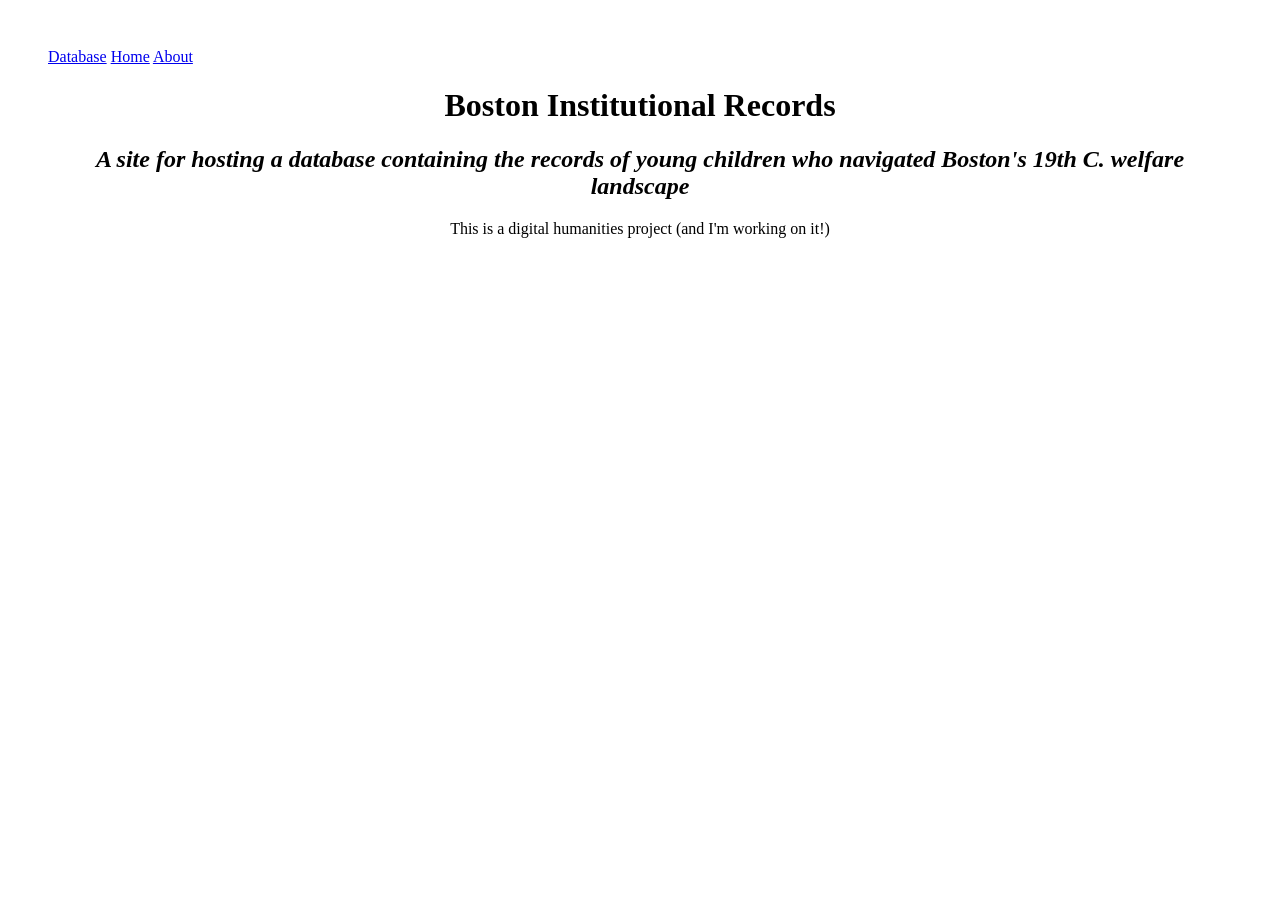
==== index.html @ 5475118f "get this pink away" ====
<!DOCTYPE html>
<html>
    <head>
        <title>Boston Institutional Care Records</title>
        <link rel="stylesheet" href="style.css">
    </head>
    <div class="topnav">
        <a class= "active" href= file:/Users/poppylambert/Documents/GitHub/boston-institutional-records/database.html>Database</a> 
        <a href="file:/Users/poppylambert/Documents/GitHub/boston-institutional-records/home.html">Home</a> 
        <a href="file:/Users/poppylambert/Documents/GitHub/boston-institutional-records/about.html">About</a> 
    </div>
    <body>
        
        <h1 style="text-align: center;">Boston Institutional Records</h1>
        <h2 style="text-align:center;"><em>A site for hosting a database containing the records of young children who navigated Boston's 19th C. welfare landscape </em></h2>
        <p style="text-align: center">This is a digital humanities project (and I'm working on it!)</p>        
    </body>
</html>
---- style.css ----
body {background-color:white; 
margin:3em;

}

p {display:block;}


p.navigation {
display:block;
font-weight:bold;
}

page-title{
    padding: 40px 0 8px;
    max-width: 640px;
}

content{
    max-width: 640px; /* keeps line length readable/wraps text */
    padding-bottom:: 64px
}

content section{
    margin-bottom: 40px
}

page-title h2{
    font-family: var(--serif);
    font-weight: 500;
    font-size: 32px;
    color: var(--ink);
}

@import url('https://fonts.googleapis.com/css2?family=Newsreader:wght@400;500;600&display=swap');

site-title {
  text-align: center;
  font-family: 'Newsreader', Georgia, 'Times New Roman', serif;
  font-weight: 500;
  font-size: 48px;
  padding: 48px 0;
}
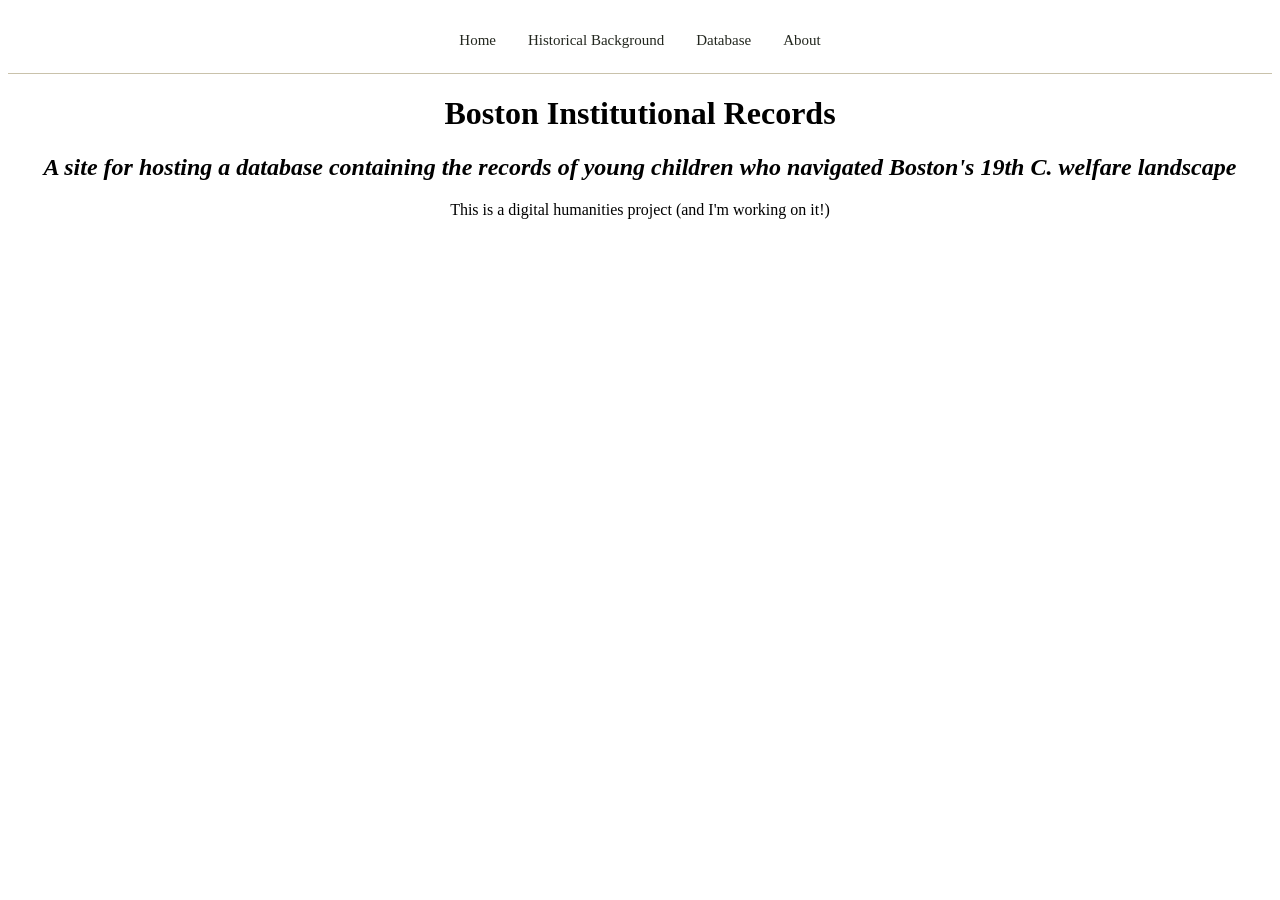
==== commit c1e27f0c: "Update index.html" ====
--- a/index.html
+++ b/index.html
@@ -4,16 +4,16 @@
         <title>Boston Institutional Care Records</title>
         <link rel="stylesheet" href="style.css">
     </head>
-    <div class="topnav">
-        <a class= "active" href= file:/Users/poppylambert/Documents/GitHub/boston-institutional-records/database.html>Database</a> 
-        <a href="file:/Users/poppylambert/Documents/GitHub/boston-institutional-records/home.html">Home</a> 
-        <a href="file:/Users/poppylambert/Documents/GitHub/boston-institutional-records/about.html">About</a> 
-    </div>
     <body>
-        
+        <div class="topnav">
+            <a href="home.html">Home</a>
+            <a href="historicalbackground.html">Historical Background</a>
+            <a href= "database.html">Database</a>
+            <a href="about.html">About</a>
+        </div>
         <h1 style="text-align: center;">Boston Institutional Records</h1>
         <h2 style="text-align:center;"><em>A site for hosting a database containing the records of young children who navigated Boston's 19th C. welfare landscape </em></h2>
-        <p style="text-align: center">This is a digital humanities project (and I'm working on it!)</p>        
+        <p style="text-align:center;">This is a digital humanities project (and I'm working on it!)</p>        
     </body>
 </html>
 
--- a/style.css
+++ b/style.css
@@ -1,40 +1,36 @@
-body {background-color:white; 
-margin:3em;
 
+:root {
+  --serif: 'Newsreader', Georgia, serif;
+  --ink: #23271f;
 }
-
-p {display:block;}
-
 
 p.navigation {
 display:block;
 font-weight:bold;
 }
 
-page-title{
+.page-title{
     padding: 40px 0 8px;
     max-width: 640px;
 }
 
-content{
+.content{
     max-width: 640px; /* keeps line length readable/wraps text */
-    padding-bottom:: 64px
+    padding-bottom: 64px
 }
 
-content section{
+.content section{
     margin-bottom: 40px
 }
 
-page-title h2{
+.page-title h2{
     font-family: var(--serif);
     font-weight: 500;
     font-size: 32px;
     color: var(--ink);
 }
 
-@import url('https://fonts.googleapis.com/css2?family=Newsreader:wght@400;500;600&display=swap');
-
-site-title {
+.site-title {
   text-align: center;
   font-family: 'Newsreader', Georgia, 'Times New Roman', serif;
   font-weight: 500;
@@ -42,3 +38,27 @@
   padding: 48px 0;
 }
 
+.topnav {
+  display: flex;
+  justify-content: center;
+  gap: 32px;
+  padding: 20px 0;
+  border-bottom: 1px solid #c9c2ab;
+}
+
+.topnav a {
+  text-decoration: none;
+  color: #23271f;
+  font-size: 15px;
+  padding: 4px 0;
+}
+
+.topnav a:hover {
+  color: #8a6a34;
+}
+
+.topnav a.active {
+  font-weight: 600;
+  color: #8a6a34;
+  border-bottom: 2px solid #8a6a34;
+}
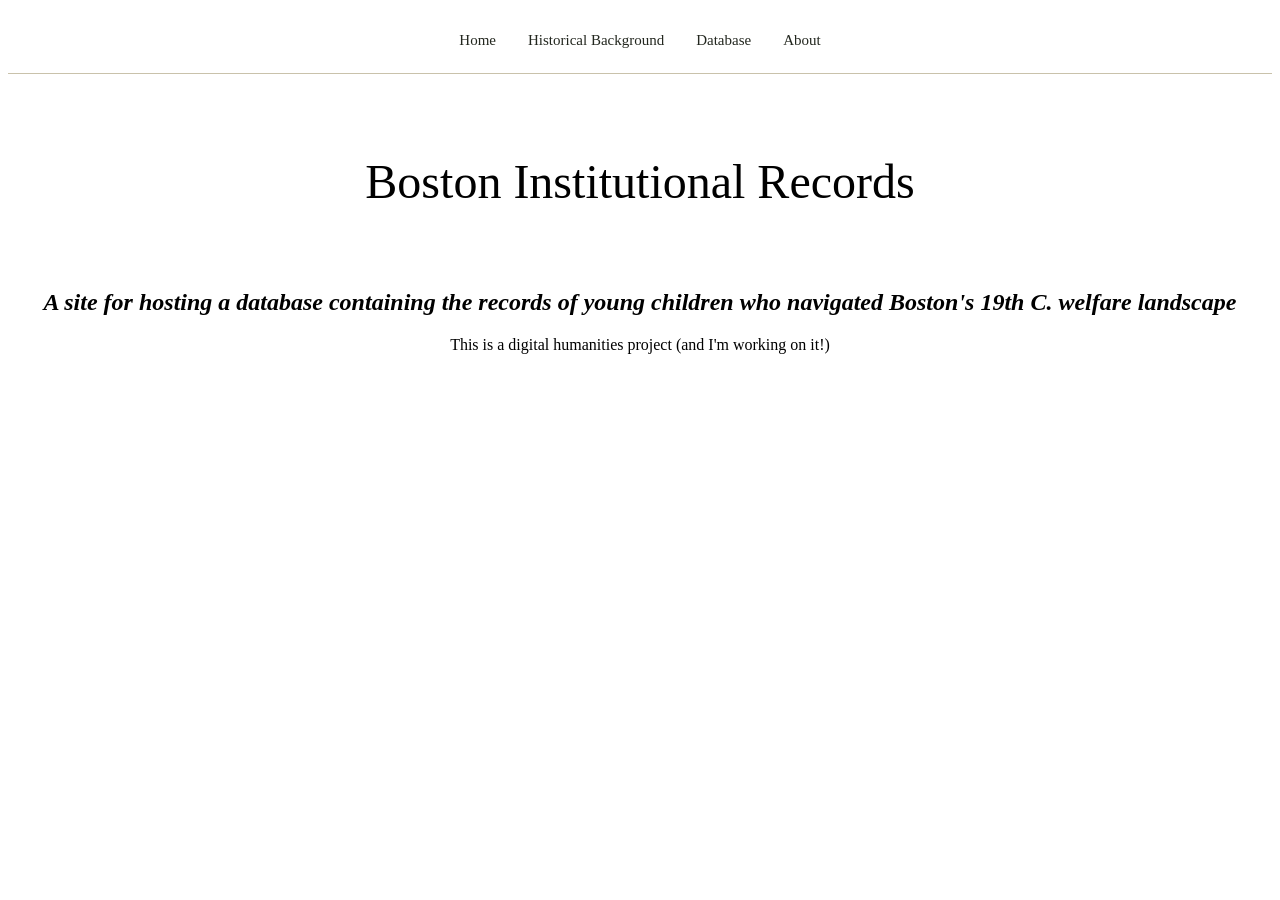
==== commit b2a00683: "Update index.html" ====
--- a/index.html
+++ b/index.html
@@ -11,7 +11,7 @@
             <a href= "database.html">Database</a>
             <a href="about.html">About</a>
         </div>
-        <h1 style="text-align: center;">Boston Institutional Records</h1>
+        <h1 class="site-title">Boston Institutional Records</h1>
         <h2 style="text-align:center;"><em>A site for hosting a database containing the records of young children who navigated Boston's 19th C. welfare landscape </em></h2>
         <p style="text-align:center;">This is a digital humanities project (and I'm working on it!)</p>        
     </body>
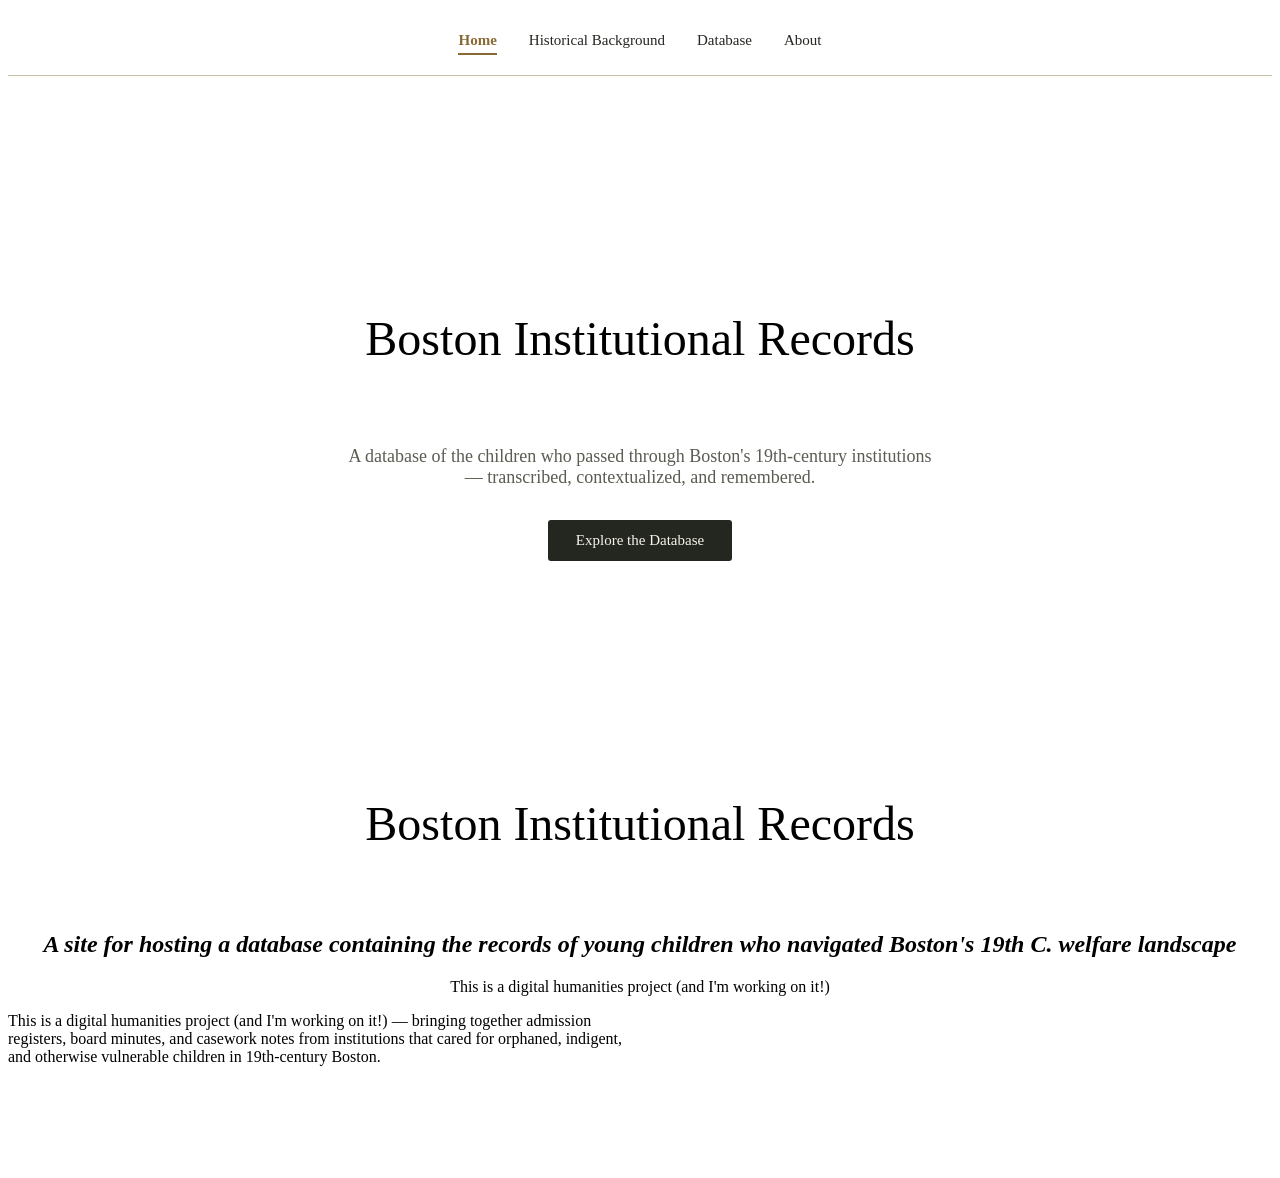
==== commit 69ed3b21: "edits" ====
--- a/index.html
+++ b/index.html
@@ -6,14 +6,26 @@
     </head>
     <body>
         <div class="topnav">
-            <a href="home.html">Home</a>
+            <a href="home.html" class="active">Home</a>
             <a href="historicalbackground.html">Historical Background</a>
             <a href= "database.html">Database</a>
             <a href="about.html">About</a>
         </div>
+        <div class="hero">
+            <div class="hero-content">
+                <h1 class="site-title">Boston Institutional Records</h1>
+                <p class="hero-tagline">A database of the children who passed through Boston's 19th-century institutions — transcribed, contextualized, and remembered.</p>
+                <a href="database.html" class="cta-button">Explore the Database</a>
+            </div>
+        </div>
         <h1 class="site-title">Boston Institutional Records</h1>
         <h2 style="text-align:center;"><em>A site for hosting a database containing the records of young children who navigated Boston's 19th C. welfare landscape </em></h2>
-        <p style="text-align:center;">This is a digital humanities project (and I'm working on it!)</p>        
+        <p style="text-align:center;">This is a digital humanities project (and I'm working on it!)</p>   
+        <div class="content">
+            <section>
+                <p>This is a digital humanities project (and I'm working on it!) — bringing together admission registers, board minutes, and casework notes from institutions that cared for orphaned, indigent, and otherwise vulnerable children in 19th-century Boston.</p>
+            </section>
+        </div>
     </body>
 </html>
 
--- a/style.css
+++ b/style.css
@@ -61,4 +61,70 @@
   font-weight: 600;
   color: #8a6a34;
   border-bottom: 2px solid #8a6a34;
+}
+
+/* ======================================================================
+   Paste this into your existing style.css — it only adds the hero
+   section. Your existing .site-title, .topnav, .content, and
+   .page-title rules don't need to change at all.
+   ====================================================================== */
+
+.hero {
+  position: relative;
+  height: 640px;
+  display: flex;
+  flex-direction: column;
+  justify-content: center;
+  align-items: center;
+  text-align: center;
+  overflow: hidden;
+
+  /* swap this for your own uploaded photo, e.g. images/reading-room.jpg */
+  background-image: url('images/your-photo.jpg');
+  background-size: cover;
+  background-position: center;
+}
+
+/* the "flowing gradient" — a see-through layer sitting on top of the
+   photo, fading from mostly-transparent at the top to fully your page
+   background color at the bottom, so the image dissolves into the
+   page instead of ending in a hard edge */
+.hero::after {
+  content: "";
+  position: absolute;
+  inset: 0;
+  background: linear-gradient(
+    to bottom,
+    rgba(255, 255, 255, 0.1) 0%,
+    rgba(255, 255, 255, 1) 92%
+  );
+  pointer-events: none;  /* lets clicks pass through to whatever's underneath */
+
+}
+
+.hero-content {
+  position: relative;
+  z-index: 1;         /* keeps this above the ::after gradient */
+  max-width: 600px;
+  padding: 0 24px;
+}
+
+.hero-tagline {
+  font-size: 18px;
+  color: #5b5c52;
+  margin: 20px 0 32px;
+}
+
+.cta-button {
+  display: inline-block;
+  text-decoration: none;
+  background: #23271f;
+  color: #f7f4ec;
+  padding: 12px 28px;
+  border-radius: 3px;
+  font-size: 15px;
+}
+
+.cta-button:hover {
+  background: #8a6a34;
 }
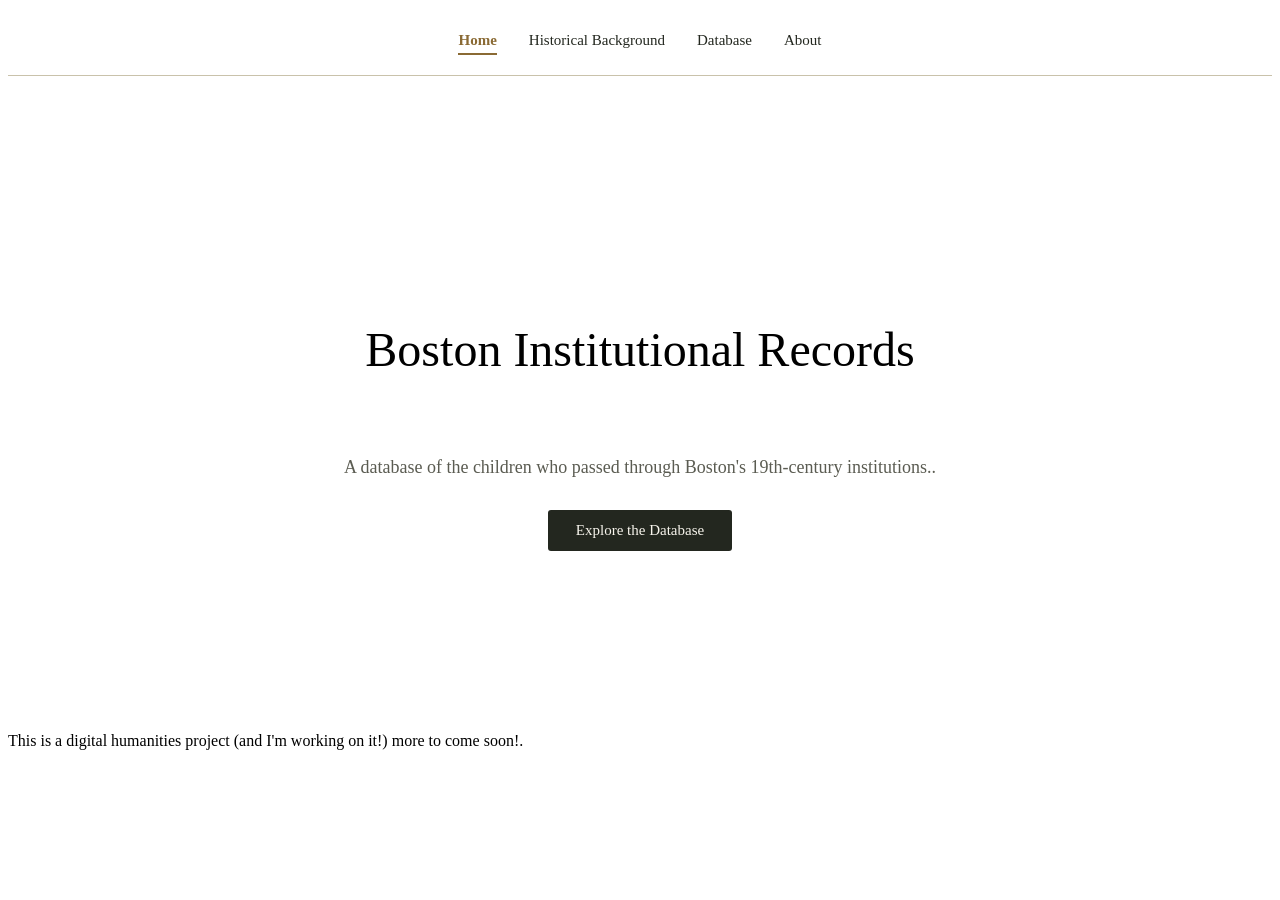
==== commit d47df580: "home page" ====
--- a/index.html
+++ b/index.html
@@ -14,16 +14,14 @@
         <div class="hero">
             <div class="hero-content">
                 <h1 class="site-title">Boston Institutional Records</h1>
-                <p class="hero-tagline">A database of the children who passed through Boston's 19th-century institutions — transcribed, contextualized, and remembered.</p>
+                <p class="hero-tagline">A database of the children who passed through Boston's 19th-century institutions..</p>
                 <a href="database.html" class="cta-button">Explore the Database</a>
             </div>
         </div>
-        <h1 class="site-title">Boston Institutional Records</h1>
-        <h2 style="text-align:center;"><em>A site for hosting a database containing the records of young children who navigated Boston's 19th C. welfare landscape </em></h2>
-        <p style="text-align:center;">This is a digital humanities project (and I'm working on it!)</p>   
+      
         <div class="content">
             <section>
-                <p>This is a digital humanities project (and I'm working on it!) — bringing together admission registers, board minutes, and casework notes from institutions that cared for orphaned, indigent, and otherwise vulnerable children in 19th-century Boston.</p>
+                <p>This is a digital humanities project (and I'm working on it!) more to come soon!.</p>
             </section>
         </div>
     </body>
--- a/style.css
+++ b/style.css
@@ -63,11 +63,7 @@
   border-bottom: 2px solid #8a6a34;
 }
 
-/* ======================================================================
-   Paste this into your existing style.css — it only adds the hero
-   section. Your existing .site-title, .topnav, .content, and
-   .page-title rules don't need to change at all.
-   ====================================================================== */
+
 
 .hero {
   position: relative;
@@ -85,10 +81,6 @@
   background-position: center;
 }
 
-/* the "flowing gradient" — a see-through layer sitting on top of the
-   photo, fading from mostly-transparent at the top to fully your page
-   background color at the bottom, so the image dissolves into the
-   page instead of ending in a hard edge */
 .hero::after {
   content: "";
   position: absolute;
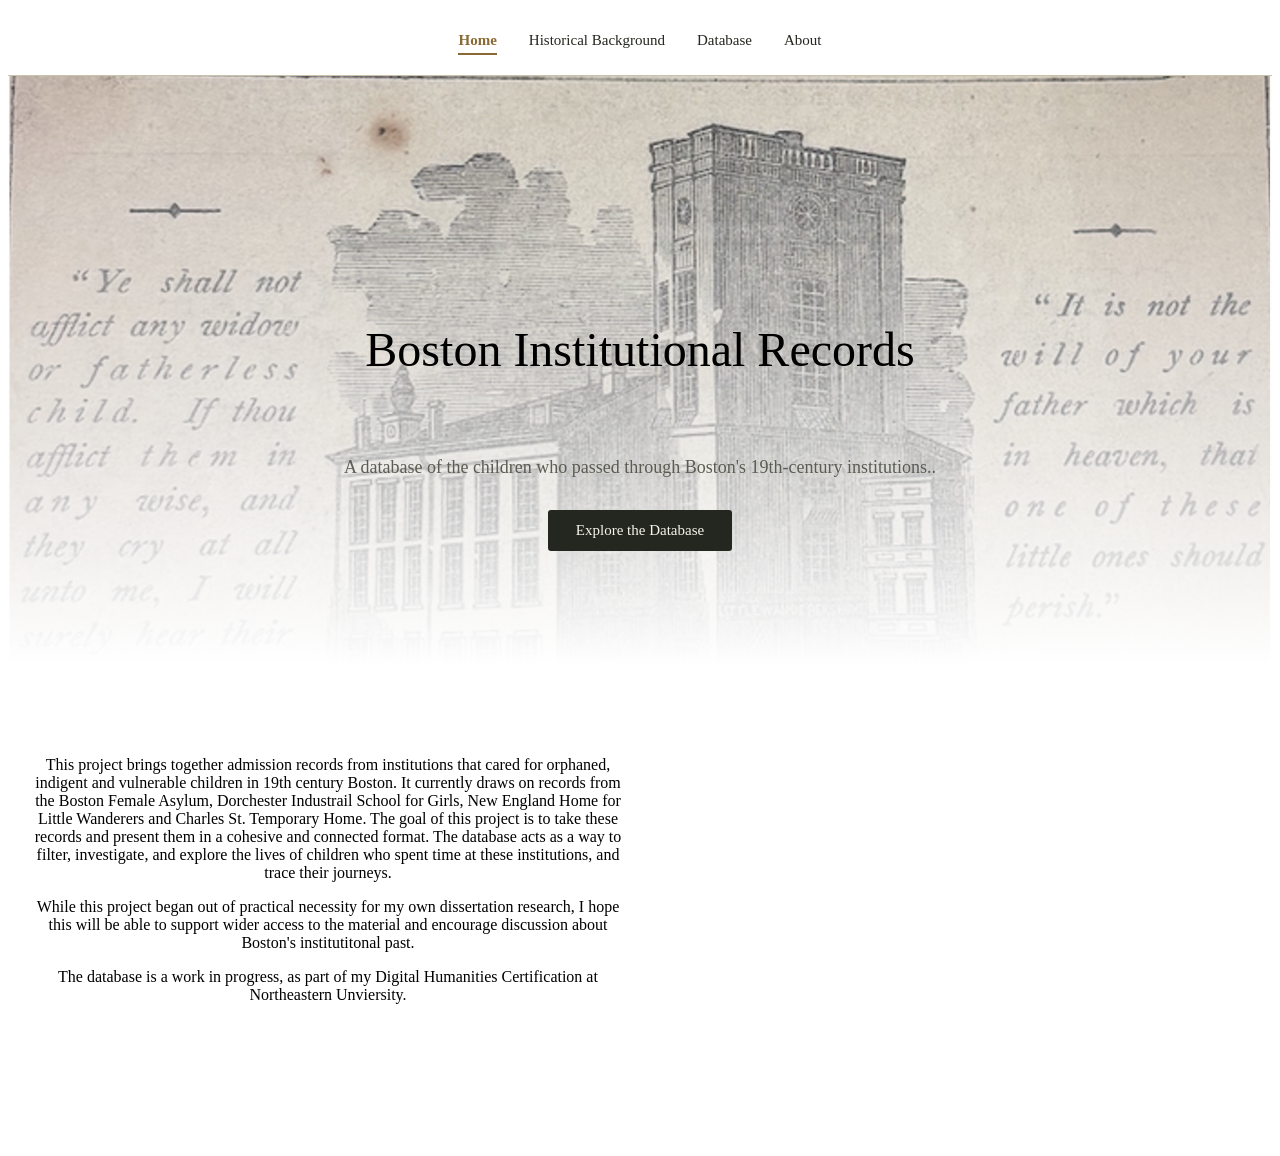
==== commit 225c5a18: "content on home page" ====
--- a/index.html
+++ b/index.html
@@ -21,7 +21,13 @@
       
         <div class="content">
             <section>
-                <p>This is a digital humanities project (and I'm working on it!) more to come soon!.</p>
+                <div class="text-block">
+                <p>This project brings together admission records from institutions that cared for orphaned, indigent and vulnerable children in 19th century Boston. It currently draws on records from the Boston Female Asylum, Dorchester Industrail School for Girls, New England Home for Little Wanderers and Charles St. Temporary Home. 
+                The goal of this project is to take these records and present them in a cohesive and connected format. The database acts as a way to filter, investigate, and explore the lives of children who spent time at these institutions, and trace their journeys. </p>
+               While this project began out of practical necessity for my own dissertation research, I hope this will be able to support wider access to the material and encourage discussion about Boston's institutitonal past. <p>
+                 The database is a work in progress, as part of my Digital Humanities Certification at Northeastern Unviersity.    
+                </p>
+                </div>
             </section>
         </div>
     </body>
--- a/style.css
+++ b/style.css
@@ -76,7 +76,7 @@
   overflow: hidden;
 
   /* swap this for your own uploaded photo, e.g. images/reading-room.jpg */
-  background-image: url('images/your-photo.jpg');
+  background-image: url('images/nehlwimage.jpg');
   background-size: cover;
   background-position: center;
 }
@@ -98,7 +98,7 @@
   position: relative;
   z-index: 1;         /* keeps this above the ::after gradient */
   max-width: 600px;
-  padding: 0 24px;
+  padding: 24px;
 }
 
 .hero-tagline {
@@ -119,4 +119,11 @@
 
 .cta-button:hover {
   background: #8a6a34;
+}
+
+.text-block {
+  max-width: 640px;
+  margin: 0 auto;
+  padding: 24px;
+  text-align: center;
 }
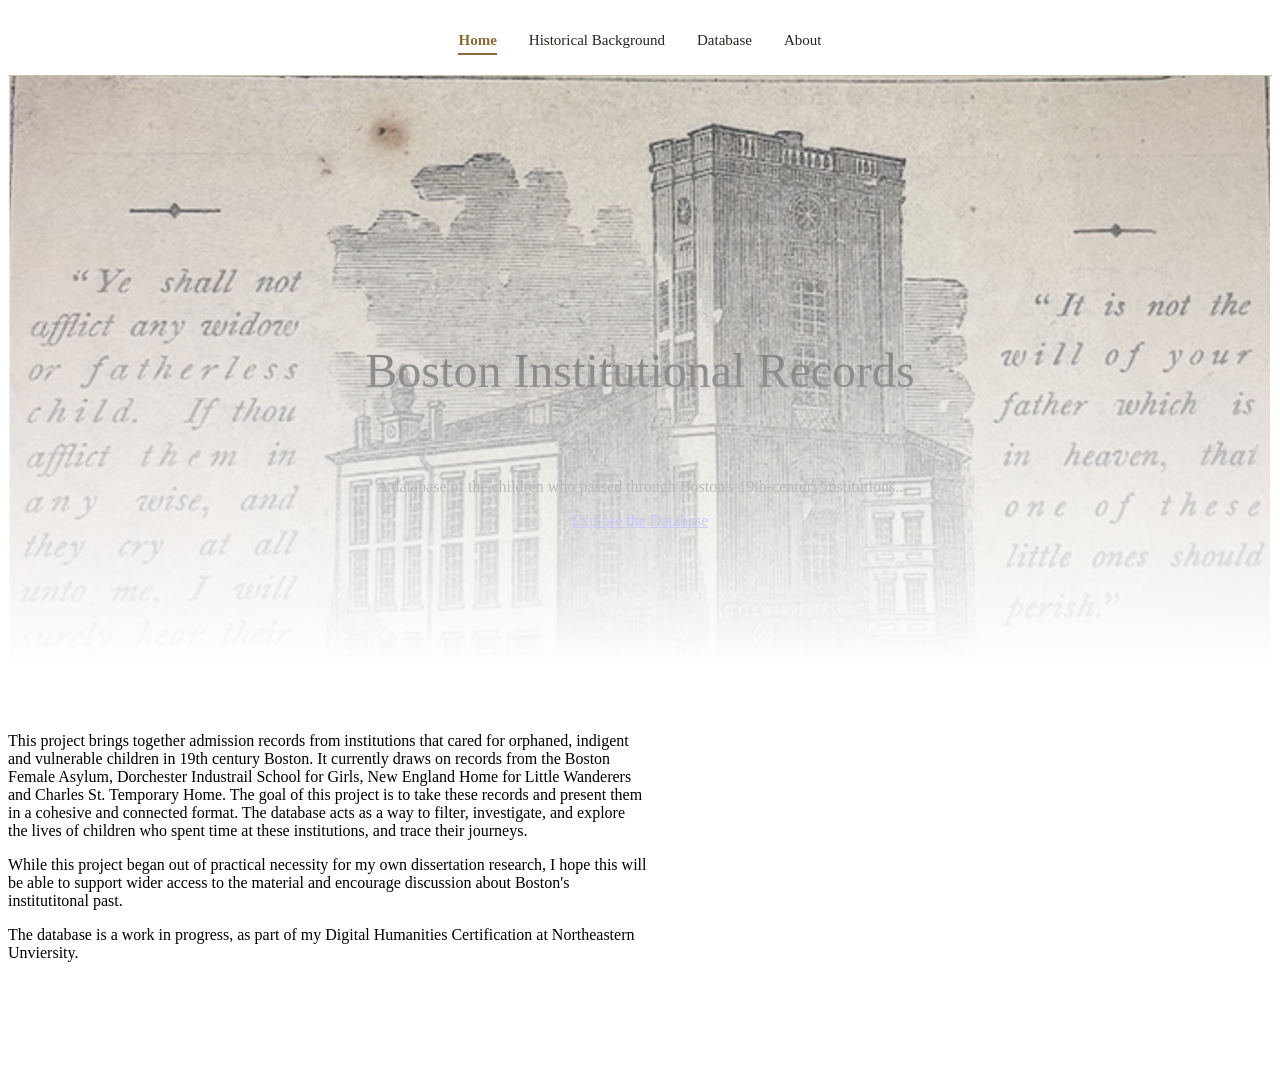
==== commit 4c1be0e5: "edit" ====
--- a/index.html
+++ b/index.html
@@ -22,7 +22,8 @@
         <div class="content">
             <section>
                 <div class="text-block">
-                <p>This project brings together admission records from institutions that cared for orphaned, indigent and vulnerable children in 19th century Boston. It currently draws on records from the Boston Female Asylum, Dorchester Industrail School for Girls, New England Home for Little Wanderers and Charles St. Temporary Home. 
+                <p>
+                   This project brings together admission records from institutions that cared for orphaned, indigent and vulnerable children in 19th century Boston. It currently draws on records from the Boston Female Asylum, Dorchester Industrail School for Girls, New England Home for Little Wanderers and Charles St. Temporary Home. 
                 The goal of this project is to take these records and present them in a cohesive and connected format. The database acts as a way to filter, investigate, and explore the lives of children who spent time at these institutions, and trace their journeys. </p>
                While this project began out of practical necessity for my own dissertation research, I hope this will be able to support wider access to the material and encourage discussion about Boston's institutitonal past. <p>
                  The database is a work in progress, as part of my Digital Humanities Certification at Northeastern Unviersity.    
--- a/style.css
+++ b/style.css
@@ -15,7 +15,7 @@
 }
 
 .content{
-    max-width: 640px; /* keeps line length readable/wraps text */
+    max-width: 640px; 
     padding-bottom: 64px
 }
 
@@ -90,9 +90,7 @@
     rgba(255, 255, 255, 0.1) 0%,
     rgba(255, 255, 255, 1) 92%
   );
-  pointer-events: none;  /* lets clicks pass through to whatever's underneath */
 
-}
 
 .hero-content {
   position: relative;
